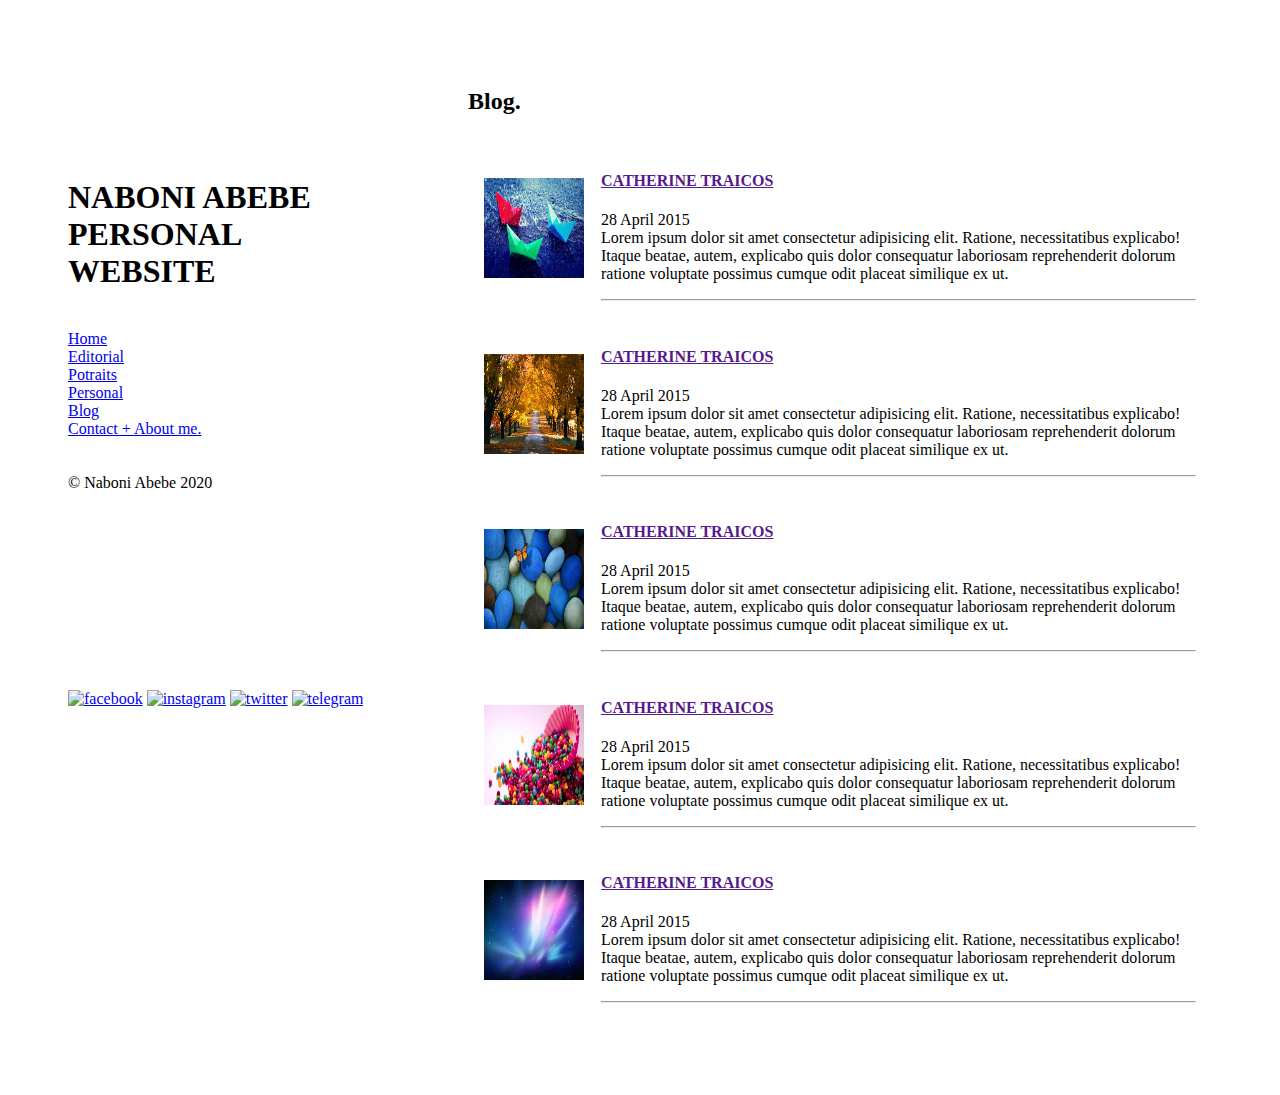
==== blog.html @ 30a9115a "Seventh Commit : The website now has a simple Home page that leads directly to editorial page" ====
<!DOCTYPE html>
<html lang="en">
<head>
    <meta charset="UTF-8">
    <meta name="viewport" content="width=device-width, initial-scale=1.0">
    <title>Blog</title>
</head>
<body>
    <table cellpadding="30px" cellspacing="30px">
        <tr>
            <td valign="top">
                <nav>
                    <br><br><br><br><br>
                    <h1><strong>NABONI ABEBE PERSONAL WEBSITE</strong></h1><br>
                    
                    <a href="index.html">Home</a>&nbsp;&nbsp;&nbsp;&nbsp;&nbsp;&nbsp;&nbsp;&nbsp;&nbsp;&nbsp;&nbsp;&nbsp;&nbsp;&nbsp;&nbsp;&nbsp;&nbsp;&nbsp;&nbsp;&nbsp;&nbsp;&nbsp;&nbsp;&nbsp;&nbsp;&nbsp;&nbsp;<br>
                    <a href="editorial.html">Editorial</a><br>
                    <a href="potraits.html">Potraits</a><br>
                    <a href="personal.html">Personal</a><br>
                    <a href="blog.html">Blog</a><br>
                    <a href="contact.html">Contact + About me.</a><br><br><br>
                    &copy; Naboni Abebe 2020
                </nav>
                <br><br><br><br><br><br><br><br><br><br><br>
                <div>
                    <a href="https://www.facebook.com/bonny.abebe.12"><img src="https://image.flaticon.com/icons/svg/733/733605.svg" alt="facebook" width="25px"></a>
                    <a href="https://www.instagram.com/naboni_abebe/"><img src="https://image.flaticon.com/icons/svg/2111/2111491.svg" alt="instagram" width="25px"></a>
                    <a href="https://twitter.com/Naboni6"><img src="https://cdn4.iconfinder.com/data/icons/ionicons/512/icon-social-twitter-128.png" alt="twitter" width="25px"></a>
                    <a href="https://t.me/Bonny24"><img src="https://image.flaticon.com/icons/svg/2111/2111708.svg" alt="telegram" width="25px"></a>
                </div>
            </td>
            <td>
                <h2>Blog.</h2>
                <table cellspacing="15">
                    <tr>
                        <td>
                            <a href=""><img src="/assets/images/2.jpg" alt="" width="100px" height="100px"></a>
                        </td>
                        <td>
                            <a href=""><h4>CATHERINE TRAICOS</h4></a>
                            <p>28 April 2015 <br>
                            Lorem ipsum dolor sit amet consectetur adipisicing elit. Ratione, necessitatibus explicabo! Itaque beatae, autem, explicabo quis dolor consequatur laboriosam reprehenderit dolorum ratione voluptate possimus cumque odit placeat similique ex ut.
                            </p>
                            <hr>
                        </td>     
                    </tr>
                    <tr>
                        <td>
                            <a href=""><img src="/assets/images/8.jpg" alt="" width="100px" height="100px"></a>
                        </td>
                        <td>
                            <a href=""><h4>CATHERINE TRAICOS</h4></a>
                            <p>28 April 2015 <br>
                            Lorem ipsum dolor sit amet consectetur adipisicing elit. Ratione, necessitatibus explicabo! Itaque beatae, autem, explicabo quis dolor consequatur laboriosam reprehenderit dolorum ratione voluptate possimus cumque odit placeat similique ex ut.
                            </p>
                            <hr>
                        </td>
                    </tr>
                    <tr>
                        <td>
                            <a href=""><img src="/assets/images/7.jpg" alt="" width="100px" height="100px"></a>
                        </td>
                        <td>
                            <a href=""><h4>CATHERINE TRAICOS</h4></a>
                            <p>28 April 2015 <br>
                            Lorem ipsum dolor sit amet consectetur adipisicing elit. Ratione, necessitatibus explicabo! Itaque beatae, autem, explicabo quis dolor consequatur laboriosam reprehenderit dolorum ratione voluptate possimus cumque odit placeat similique ex ut.
                            </p>
                            <hr>
                        </td>
                    </tr>
                    <tr>
                        <td>
                            <a href=""><img src="/assets/images/6.jpg" alt="" width="100px" height="100px"></a>
                        </td>
                        <td>
                            <a href=""><h4>CATHERINE TRAICOS</h4></a>
                            <p>28 April 2015 <br>
                            Lorem ipsum dolor sit amet consectetur adipisicing elit. Ratione, necessitatibus explicabo! Itaque beatae, autem, explicabo quis dolor consequatur laboriosam reprehenderit dolorum ratione voluptate possimus cumque odit placeat similique ex ut.
                            </p>
                            <hr>
                        </td>
                    </tr>
                    <tr>
                        <td>
                            <a href=""><img src="/assets/images/5.jpg" alt="" width="100px" height="100px"></a>
                        </td>
                        <td>
                            <a href=""><h4>CATHERINE TRAICOS</h4></a>
                            <p>28 April 2015 <br>
                            Lorem ipsum dolor sit amet consectetur adipisicing elit. Ratione, necessitatibus explicabo! Itaque beatae, autem, explicabo quis dolor consequatur laboriosam reprehenderit dolorum ratione voluptate possimus cumque odit placeat similique ex ut.
                            </p>
                            <hr>
                        </td>
                    </tr>
                </table>
            </td>
        </tr>
</body>
</html>
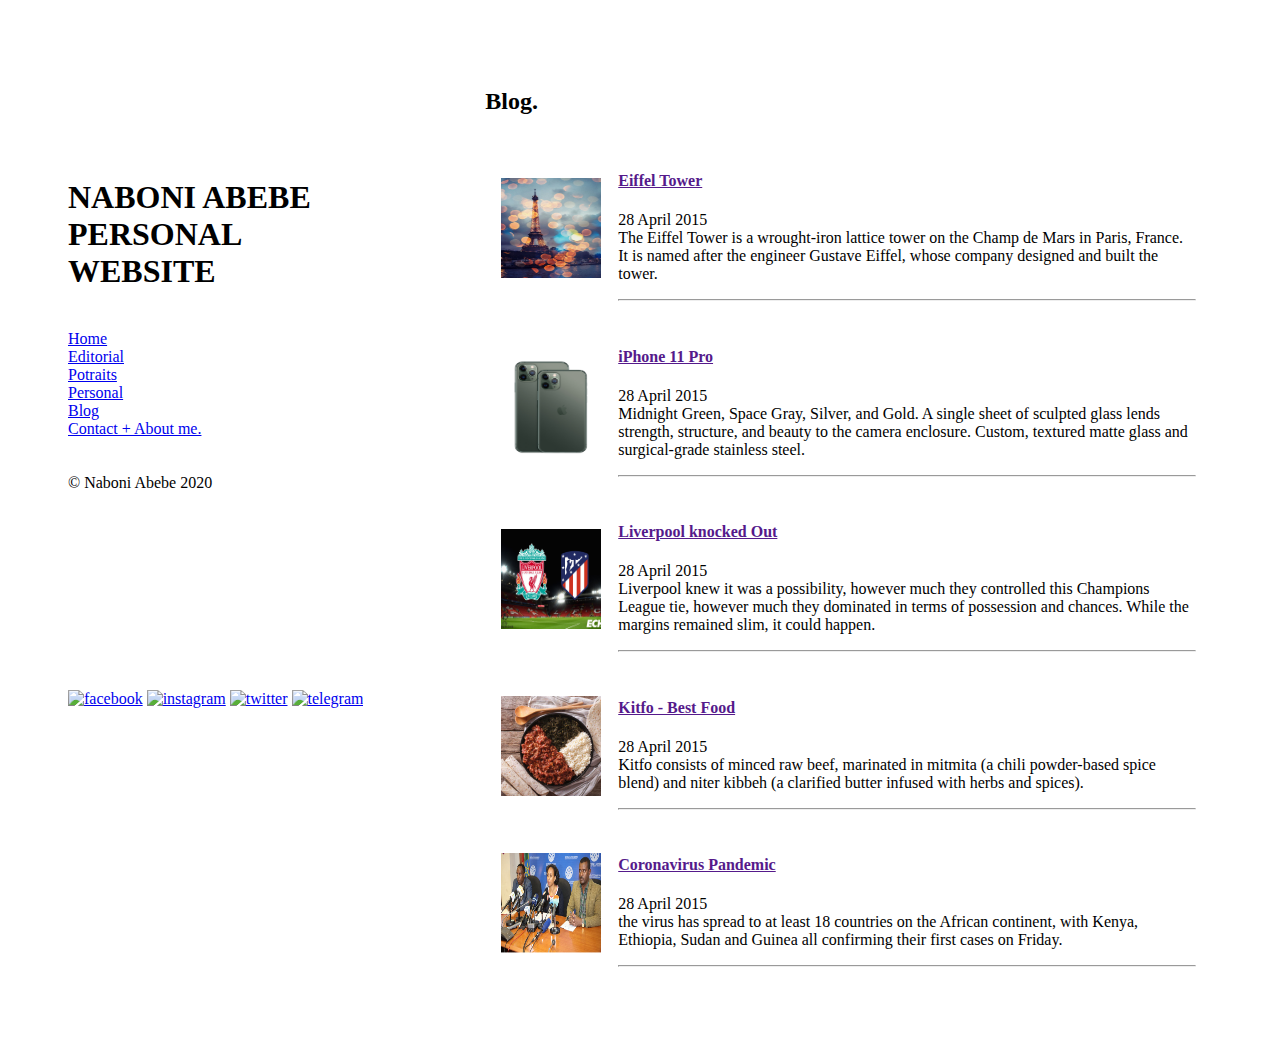
==== commit 49e65e64: "Eighth Commit : I have changed the pictures in editorial, portraits and personal pages. I have also " ====
--- a/blog.html
+++ b/blog.html
@@ -34,60 +34,60 @@
                 <table cellspacing="15">
                     <tr>
                         <td>
-                            <a href=""><img src="/assets/images/2.jpg" alt="" width="100px" height="100px"></a>
+                            <a href=""><img src="/assets/images/eiffel.jpeg" alt="" width="100px" height="100px"></a>
                         </td>
                         <td>
-                            <a href=""><h4>CATHERINE TRAICOS</h4></a>
+                            <a href=""><h4>Eiffel Tower</h4></a>
                             <p>28 April 2015 <br>
-                            Lorem ipsum dolor sit amet consectetur adipisicing elit. Ratione, necessitatibus explicabo! Itaque beatae, autem, explicabo quis dolor consequatur laboriosam reprehenderit dolorum ratione voluptate possimus cumque odit placeat similique ex ut.
+                                The Eiffel Tower is a wrought-iron lattice tower on the Champ de Mars in Paris, France. It is named after the engineer Gustave Eiffel, whose company designed and built the tower.
                             </p>
                             <hr>
                         </td>     
                     </tr>
                     <tr>
                         <td>
-                            <a href=""><img src="/assets/images/8.jpg" alt="" width="100px" height="100px"></a>
+                            <a href=""><img src="/assets/images/iphone.jpg" alt="" width="100px" height="100px"></a>
                         </td>
                         <td>
-                            <a href=""><h4>CATHERINE TRAICOS</h4></a>
+                            <a href=""><h4>iPhone 11 Pro</h4></a>
                             <p>28 April 2015 <br>
-                            Lorem ipsum dolor sit amet consectetur adipisicing elit. Ratione, necessitatibus explicabo! Itaque beatae, autem, explicabo quis dolor consequatur laboriosam reprehenderit dolorum ratione voluptate possimus cumque odit placeat similique ex ut.
+                                Midnight Green, Space Gray, Silver, and Gold. A single sheet of sculpted glass lends strength, structure, and beauty to the camera enclosure. Custom, textured matte glass and surgical‑grade stainless steel.
                             </p>
                             <hr>
                         </td>
                     </tr>
                     <tr>
                         <td>
-                            <a href=""><img src="/assets/images/7.jpg" alt="" width="100px" height="100px"></a>
+                            <a href=""><img src="/assets/images/live.jpg" alt="" width="100px" height="100px"></a>
                         </td>
                         <td>
-                            <a href=""><h4>CATHERINE TRAICOS</h4></a>
+                            <a href=""><h4>Liverpool knocked Out</h4></a>
                             <p>28 April 2015 <br>
-                            Lorem ipsum dolor sit amet consectetur adipisicing elit. Ratione, necessitatibus explicabo! Itaque beatae, autem, explicabo quis dolor consequatur laboriosam reprehenderit dolorum ratione voluptate possimus cumque odit placeat similique ex ut.
+                                Liverpool knew it was a possibility, however much they controlled this Champions League tie, however much they dominated in terms of possession and chances. While the margins remained slim, it could happen.
                             </p>
                             <hr>
                         </td>
                     </tr>
                     <tr>
                         <td>
-                            <a href=""><img src="/assets/images/6.jpg" alt="" width="100px" height="100px"></a>
+                            <a href=""><img src="/assets/images/kitfo.jpg" alt="" width="100px" height="100px"></a>
                         </td>
                         <td>
-                            <a href=""><h4>CATHERINE TRAICOS</h4></a>
+                            <a href=""><h4>Kitfo - Best Food</h4></a>
                             <p>28 April 2015 <br>
-                            Lorem ipsum dolor sit amet consectetur adipisicing elit. Ratione, necessitatibus explicabo! Itaque beatae, autem, explicabo quis dolor consequatur laboriosam reprehenderit dolorum ratione voluptate possimus cumque odit placeat similique ex ut.
+                                Kitfo consists of minced raw beef, marinated in mitmita (a chili powder-based spice blend) and niter kibbeh (a clarified butter infused with herbs and spices).
                             </p>
                             <hr>
                         </td>
                     </tr>
                     <tr>
                         <td>
-                            <a href=""><img src="/assets/images/5.jpg" alt="" width="100px" height="100px"></a>
+                            <a href=""><img src="/assets/images/corona.png" alt="" width="100px" height="100px"></a>
                         </td>
                         <td>
-                            <a href=""><h4>CATHERINE TRAICOS</h4></a>
+                            <a href=""><h4>Coronavirus Pandemic</h4></a>
                             <p>28 April 2015 <br>
-                            Lorem ipsum dolor sit amet consectetur adipisicing elit. Ratione, necessitatibus explicabo! Itaque beatae, autem, explicabo quis dolor consequatur laboriosam reprehenderit dolorum ratione voluptate possimus cumque odit placeat similique ex ut.
+                                the virus has spread to at least 18 countries on the African continent, with Kenya, Ethiopia, Sudan and Guinea all confirming their first cases on Friday.
                             </p>
                             <hr>
                         </td>
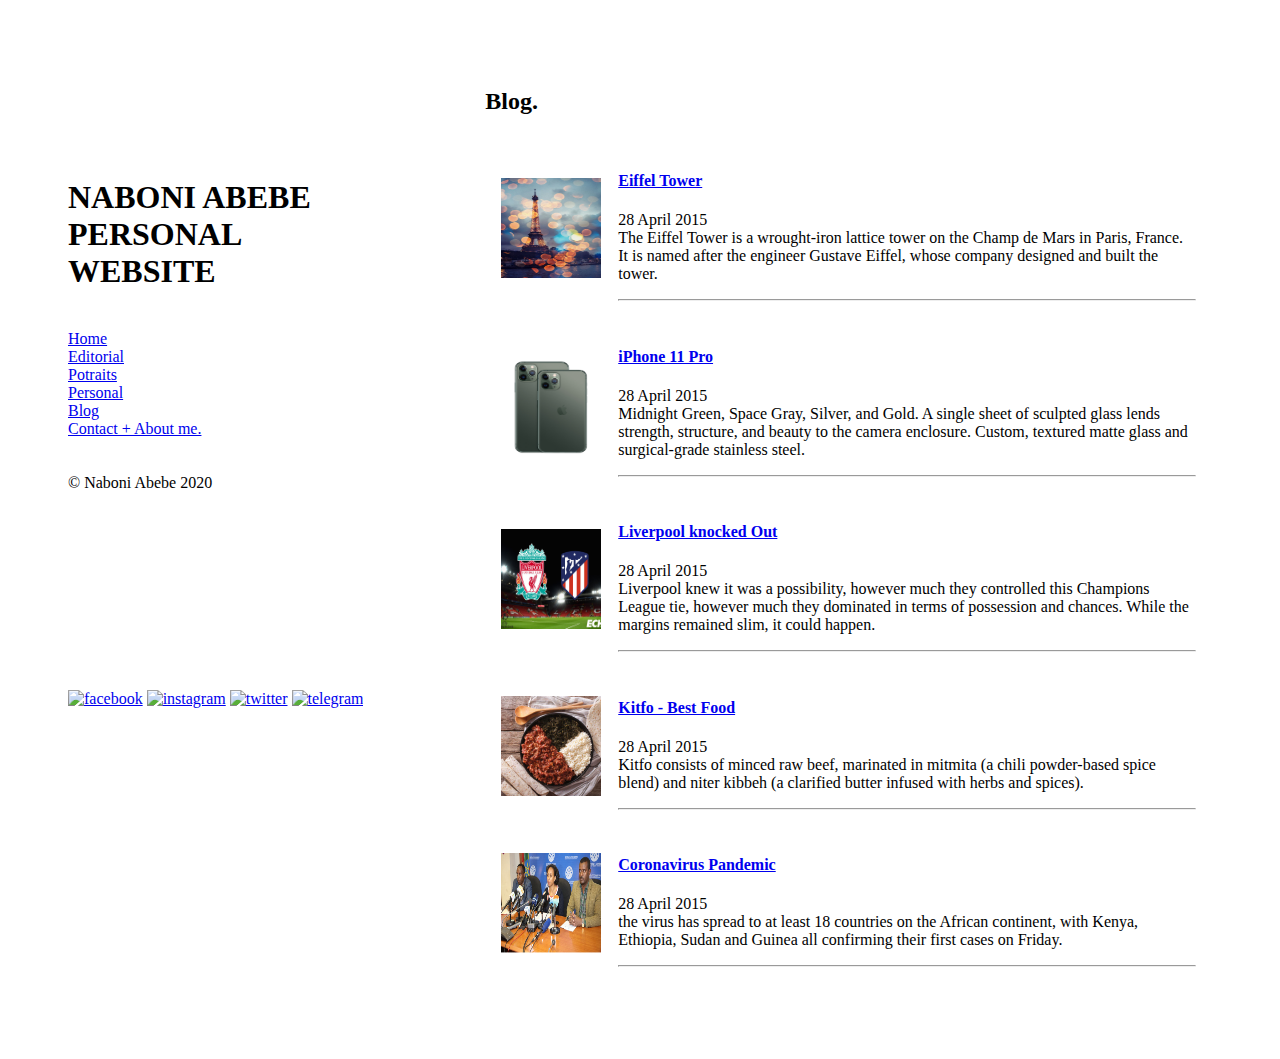
==== commit 46050be6: "Ninth Commit : In this commit I added blog posts in the blog page. With its appropriate content of s" ====
--- a/blog.html
+++ b/blog.html
@@ -34,10 +34,10 @@
                 <table cellspacing="15">
                     <tr>
                         <td>
-                            <a href=""><img src="/assets/images/eiffel.jpeg" alt="" width="100px" height="100px"></a>
+                            <a href="eiffel.html"><img src="/assets/images/eiffel.jpeg" alt="" width="100px" height="100px"></a>
                         </td>
                         <td>
-                            <a href=""><h4>Eiffel Tower</h4></a>
+                            <a href="eiffel.html"><h4>Eiffel Tower</h4></a>
                             <p>28 April 2015 <br>
                                 The Eiffel Tower is a wrought-iron lattice tower on the Champ de Mars in Paris, France. It is named after the engineer Gustave Eiffel, whose company designed and built the tower.
                             </p>
@@ -46,10 +46,10 @@
                     </tr>
                     <tr>
                         <td>
-                            <a href=""><img src="/assets/images/iphone.jpg" alt="" width="100px" height="100px"></a>
+                            <a href="iphone.html"><img src="/assets/images/iphone.jpg" alt="" width="100px" height="100px"></a>
                         </td>
                         <td>
-                            <a href=""><h4>iPhone 11 Pro</h4></a>
+                            <a href="iphone.html"><h4>iPhone 11 Pro</h4></a>
                             <p>28 April 2015 <br>
                                 Midnight Green, Space Gray, Silver, and Gold. A single sheet of sculpted glass lends strength, structure, and beauty to the camera enclosure. Custom, textured matte glass and surgical‑grade stainless steel.
                             </p>
@@ -58,10 +58,10 @@
                     </tr>
                     <tr>
                         <td>
-                            <a href=""><img src="/assets/images/live.jpg" alt="" width="100px" height="100px"></a>
+                            <a href="liverpool.html"><img src="/assets/images/live.jpg" alt="" width="100px" height="100px"></a>
                         </td>
                         <td>
-                            <a href=""><h4>Liverpool knocked Out</h4></a>
+                            <a href="liverpool.html"><h4>Liverpool knocked Out</h4></a>
                             <p>28 April 2015 <br>
                                 Liverpool knew it was a possibility, however much they controlled this Champions League tie, however much they dominated in terms of possession and chances. While the margins remained slim, it could happen.
                             </p>
@@ -70,10 +70,10 @@
                     </tr>
                     <tr>
                         <td>
-                            <a href=""><img src="/assets/images/kitfo.jpg" alt="" width="100px" height="100px"></a>
+                            <a href="kitfo.html"><img src="/assets/images/kitfo.jpg" alt="" width="100px" height="100px"></a>
                         </td>
                         <td>
-                            <a href=""><h4>Kitfo - Best Food</h4></a>
+                            <a href="kitfo.html"><h4>Kitfo - Best Food</h4></a>
                             <p>28 April 2015 <br>
                                 Kitfo consists of minced raw beef, marinated in mitmita (a chili powder-based spice blend) and niter kibbeh (a clarified butter infused with herbs and spices).
                             </p>
@@ -82,10 +82,10 @@
                     </tr>
                     <tr>
                         <td>
-                            <a href=""><img src="/assets/images/corona.png" alt="" width="100px" height="100px"></a>
+                            <a href="corona.html"><img src="/assets/images/corona.png" alt="" width="100px" height="100px"></a>
                         </td>
                         <td>
-                            <a href=""><h4>Coronavirus Pandemic</h4></a>
+                            <a href="corona.html"><h4>Coronavirus Pandemic</h4></a>
                             <p>28 April 2015 <br>
                                 the virus has spread to at least 18 countries on the African continent, with Kenya, Ethiopia, Sudan and Guinea all confirming their first cases on Friday.
                             </p>
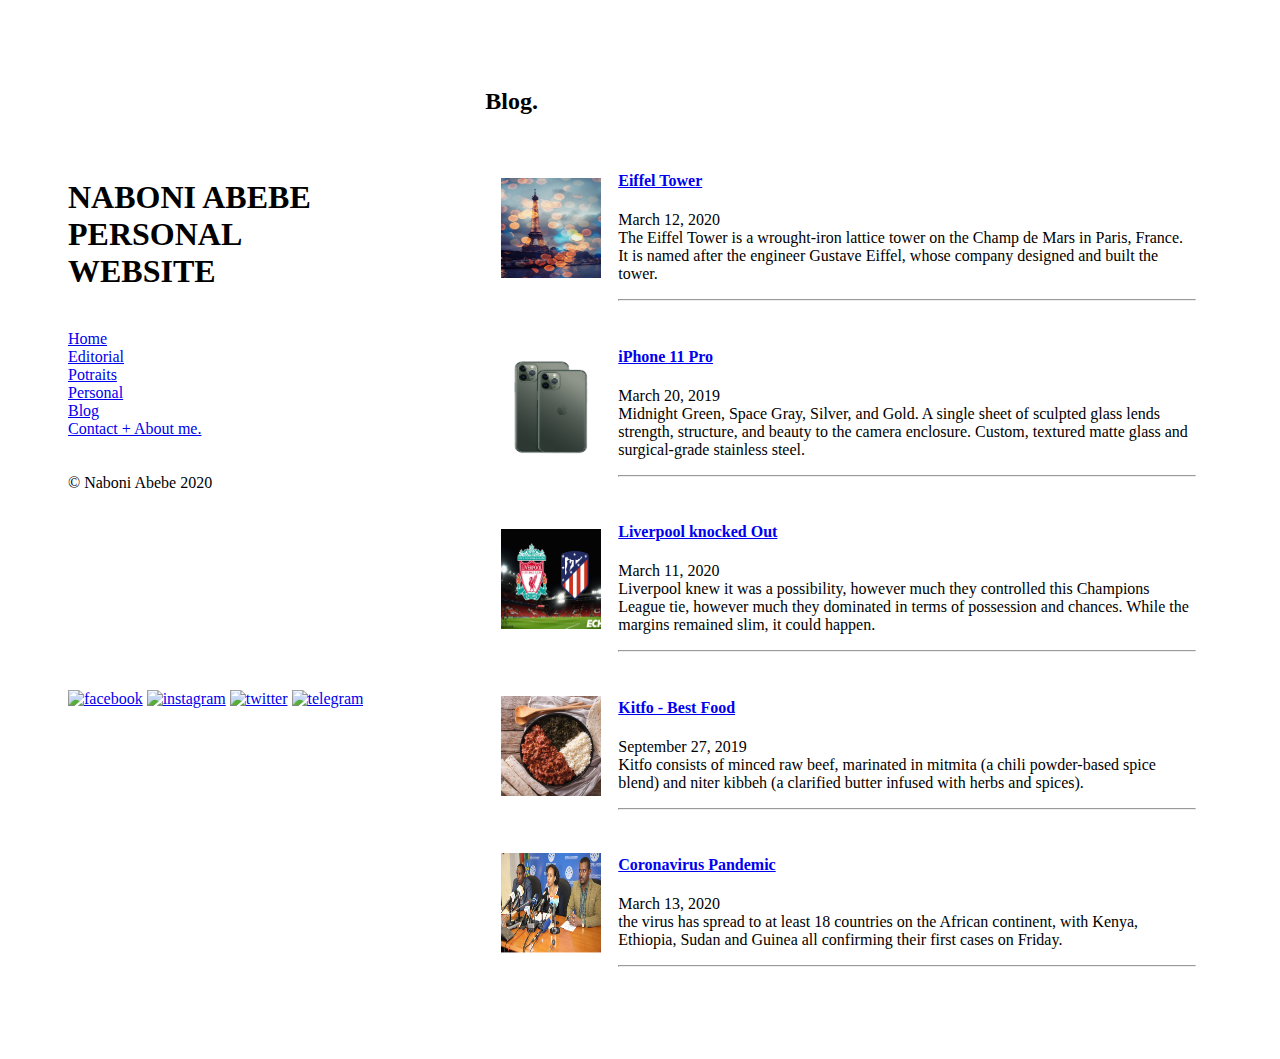
==== commit a37e9d48: "Tenth Commit : The website is now concluded with images and contents. All links are now working" ====
--- a/blog.html
+++ b/blog.html
@@ -38,7 +38,7 @@
                         </td>
                         <td>
                             <a href="eiffel.html"><h4>Eiffel Tower</h4></a>
-                            <p>28 April 2015 <br>
+                            <p>March 12, 2020<br>
                                 The Eiffel Tower is a wrought-iron lattice tower on the Champ de Mars in Paris, France. It is named after the engineer Gustave Eiffel, whose company designed and built the tower.
                             </p>
                             <hr>
@@ -50,7 +50,7 @@
                         </td>
                         <td>
                             <a href="iphone.html"><h4>iPhone 11 Pro</h4></a>
-                            <p>28 April 2015 <br>
+                            <p>March 20, 2019<br>
                                 Midnight Green, Space Gray, Silver, and Gold. A single sheet of sculpted glass lends strength, structure, and beauty to the camera enclosure. Custom, textured matte glass and surgical‑grade stainless steel.
                             </p>
                             <hr>
@@ -62,7 +62,7 @@
                         </td>
                         <td>
                             <a href="liverpool.html"><h4>Liverpool knocked Out</h4></a>
-                            <p>28 April 2015 <br>
+                            <p>March 11, 2020<br>
                                 Liverpool knew it was a possibility, however much they controlled this Champions League tie, however much they dominated in terms of possession and chances. While the margins remained slim, it could happen.
                             </p>
                             <hr>
@@ -74,7 +74,7 @@
                         </td>
                         <td>
                             <a href="kitfo.html"><h4>Kitfo - Best Food</h4></a>
-                            <p>28 April 2015 <br>
+                            <p>September 27, 2019<br>
                                 Kitfo consists of minced raw beef, marinated in mitmita (a chili powder-based spice blend) and niter kibbeh (a clarified butter infused with herbs and spices).
                             </p>
                             <hr>
@@ -86,7 +86,7 @@
                         </td>
                         <td>
                             <a href="corona.html"><h4>Coronavirus Pandemic</h4></a>
-                            <p>28 April 2015 <br>
+                            <p>March 13, 2020<br>
                                 the virus has spread to at least 18 countries on the African continent, with Kenya, Ethiopia, Sudan and Guinea all confirming their first cases on Friday.
                             </p>
                             <hr>
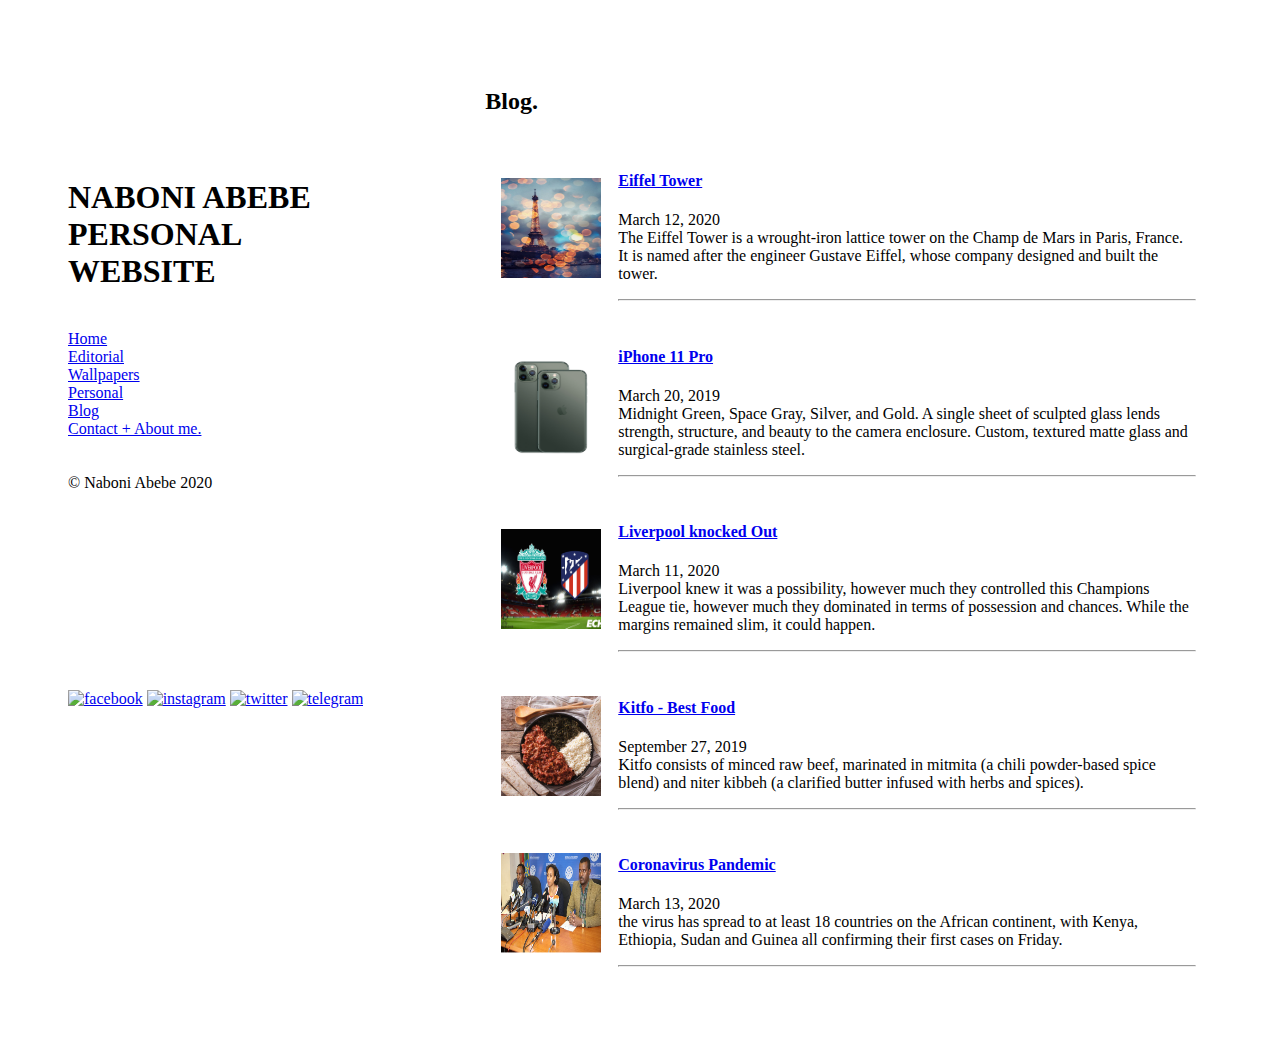
==== commit e782ac36: "Eleveth commit : this commit is focused to make the website more about me, like changing the about m" ====
--- a/blog.html
+++ b/blog.html
@@ -15,7 +15,7 @@
                     
                     <a href="index.html">Home</a>&nbsp;&nbsp;&nbsp;&nbsp;&nbsp;&nbsp;&nbsp;&nbsp;&nbsp;&nbsp;&nbsp;&nbsp;&nbsp;&nbsp;&nbsp;&nbsp;&nbsp;&nbsp;&nbsp;&nbsp;&nbsp;&nbsp;&nbsp;&nbsp;&nbsp;&nbsp;&nbsp;<br>
                     <a href="editorial.html">Editorial</a><br>
-                    <a href="potraits.html">Potraits</a><br>
+                    <a href="potraits.html">Wallpapers</a><br>
                     <a href="personal.html">Personal</a><br>
                     <a href="blog.html">Blog</a><br>
                     <a href="contact.html">Contact + About me.</a><br><br><br>
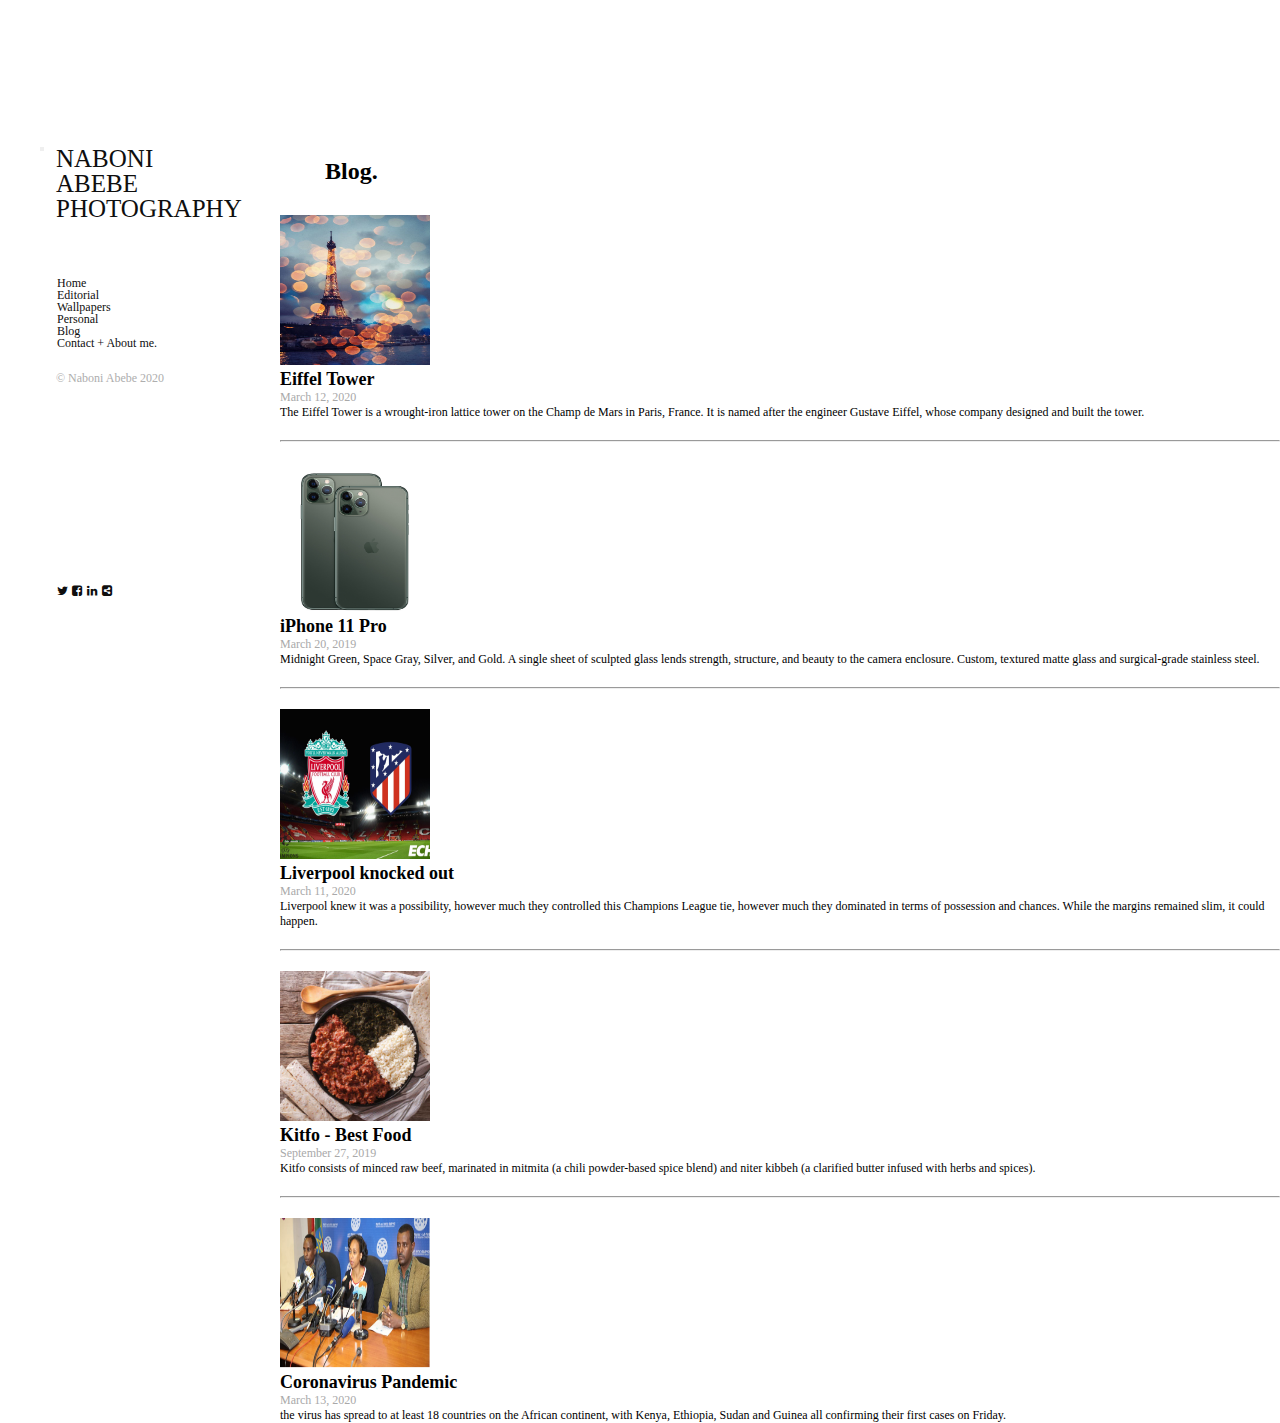
==== commit 8e679598: "I have updated the blog page" ====
--- a/blog.html
+++ b/blog.html
@@ -1,99 +1,167 @@
 <!DOCTYPE html>
 <html lang="en">
+
 <head>
     <meta charset="UTF-8">
     <meta name="viewport" content="width=device-width, initial-scale=1.0">
     <title>Blog</title>
+
+    <link rel="stylesheet" href="https://cdn.jsdelivr.net/npm/bootstrap@4.5.3/dist/css/bootstrap.min.css"
+        integrity="sha384-TX8t27EcRE3e/ihU7zmQxVncDAy5uIKz4rEkgIXeMed4M0jlfIDPvg6uqKI2xXr2" crossorigin="anonymous">
+    <link rel="stylesheet" href="assets/css/style.css">
+    <link rel="stylesheet" href="https://stackpath.bootstrapcdn.com/font-awesome/4.7.0/css/font-awesome.min.css">
 </head>
+
 <body>
-    <table cellpadding="30px" cellspacing="30px">
-        <tr>
-            <td valign="top">
-                <nav>
-                    <br><br><br><br><br>
-                    <h1><strong>NABONI ABEBE PERSONAL WEBSITE</strong></h1><br>
-                    
-                    <a href="index.html">Home</a>&nbsp;&nbsp;&nbsp;&nbsp;&nbsp;&nbsp;&nbsp;&nbsp;&nbsp;&nbsp;&nbsp;&nbsp;&nbsp;&nbsp;&nbsp;&nbsp;&nbsp;&nbsp;&nbsp;&nbsp;&nbsp;&nbsp;&nbsp;&nbsp;&nbsp;&nbsp;&nbsp;<br>
-                    <a href="editorial.html">Editorial</a><br>
-                    <a href="potraits.html">Wallpapers</a><br>
-                    <a href="personal.html">Personal</a><br>
-                    <a href="blog.html">Blog</a><br>
-                    <a href="contact.html">Contact + About me.</a><br><br><br>
-                    &copy; Naboni Abebe 2020
-                </nav>
-                <br><br><br><br><br><br><br><br><br><br><br>
-                <div>
-                    <a href="https://www.facebook.com/bonny.abebe.12"><img src="https://image.flaticon.com/icons/svg/733/733605.svg" alt="facebook" width="25px"></a>
-                    <a href="https://www.instagram.com/naboni_abebe/"><img src="https://image.flaticon.com/icons/svg/2111/2111491.svg" alt="instagram" width="25px"></a>
-                    <a href="https://twitter.com/Naboni6"><img src="https://cdn4.iconfinder.com/data/icons/ionicons/512/icon-social-twitter-128.png" alt="twitter" width="25px"></a>
-                    <a href="https://t.me/Bonny24"><img src="https://image.flaticon.com/icons/svg/2111/2111708.svg" alt="telegram" width="25px"></a>
+    <div class="sidenav leftnav-sidebar">
+
+        <nav class="navbar navbar-expand-lg navbar-light" id="left-navigation">
+            <div class="brand">
+                <a class="navbar-brand" href="index.html">
+                    NABONI ABEBE PHOTOGRAPHY
+                </a>
+            </div>
+            <button class="navbar-toggler tab-toggler left-toggler collapsed ml-auto" type="button"
+                data-toggle="collapse" data-target="#leftMenu" aria-controls="navbarSupportedContent"
+                aria-expanded="false" aria-label="Toggle navigation">
+                <span class="navbar-toggler-icon"></span>
+            </button>
+
+            <div class="collapse navbar-collapse" id="leftMenu">
+                <ul class="nav flex-column">
+                    <li class="nav-item">
+                        <a class="nav-link" href="index.html">Home</a>
+                    </li>
+                    <li class="nav-item">
+                        <a class="nav-link" href="editorial.html">Editorial</a>
+                    </li>
+                    <li class="nav-item">
+                        <a class="nav-link" href="potraits.html">Wallpapers</a>
+                    </li>
+                    <li class="nav-item">
+                        <a class="nav-link" href="personal.html">Personal</a>
+                    </li>
+                    <li class="nav-item">
+                        <a class="nav-link" href="blog.html">Blog</a>
+                    </li>
+                    <li class="nav-item">
+                        <a class="nav-link" href="contact.html">Contact + About me.</a>
+                    </li>
+                    <li class="nav-item">
+                        <p>&copy; Naboni Abebe 2020</p>
+                    </li>
+                    <li class="nav-item">
+                        <div class="spacebtwn"></div>
+                    </li>
+                    <li class="nav-item">
+                        <div class="sidesocial">
+                            <div><a href=""><i class="fa fa-twitter"></i></a></div>
+                            <div><a href=""><i class="fa fa-facebook-square"></i></a></div>
+                            <div><a href=""><i class="fa fa-linkedin"></i></a></div>
+                            <div><a href=""><i class="fa fa-share-alt-square"></i></a></div>
+                        </div>
+                    </li>
+
+                </ul>
+
+        </nav>
+
+
+
+    </div>
+    <div class="blogcont">
+        <h3 id="nameBlog">Blog.</h3>
+
+        <div class="container">
+            <a id="theblogs" href="eiffel.html">
+                <div class="row bc">
+                    <div class="col-2 miniphoto" id="theblogs">
+                        <img src="assets/images/eiffel.jpeg" alt="">
+                    </div>
+                    <div class="col-10 secgrid">
+                        <h4>Eiffel Tower</h4>
+                        <p id="blogdate">March 12, 2020</p>
+                        <p id="blogpara">The Eiffel Tower is a wrought-iron lattice tower on the Champ de
+                            Mars in Paris, France. It is named after the engineer Gustave Eiffel, whose
+                            company designed and built the tower.</p>
+                    </div>
                 </div>
-            </td>
-            <td>
-                <h2>Blog.</h2>
-                <table cellspacing="15">
-                    <tr>
-                        <td>
-                            <a href="eiffel.html"><img src="/assets/images/eiffel.jpeg" alt="" width="100px" height="100px"></a>
-                        </td>
-                        <td>
-                            <a href="eiffel.html"><h4>Eiffel Tower</h4></a>
-                            <p>March 12, 2020<br>
-                                The Eiffel Tower is a wrought-iron lattice tower on the Champ de Mars in Paris, France. It is named after the engineer Gustave Eiffel, whose company designed and built the tower.
-                            </p>
-                            <hr>
-                        </td>     
-                    </tr>
-                    <tr>
-                        <td>
-                            <a href="iphone.html"><img src="/assets/images/iphone.jpg" alt="" width="100px" height="100px"></a>
-                        </td>
-                        <td>
-                            <a href="iphone.html"><h4>iPhone 11 Pro</h4></a>
-                            <p>March 20, 2019<br>
-                                Midnight Green, Space Gray, Silver, and Gold. A single sheet of sculpted glass lends strength, structure, and beauty to the camera enclosure. Custom, textured matte glass and surgical‑grade stainless steel.
-                            </p>
-                            <hr>
-                        </td>
-                    </tr>
-                    <tr>
-                        <td>
-                            <a href="liverpool.html"><img src="/assets/images/live.jpg" alt="" width="100px" height="100px"></a>
-                        </td>
-                        <td>
-                            <a href="liverpool.html"><h4>Liverpool knocked Out</h4></a>
-                            <p>March 11, 2020<br>
-                                Liverpool knew it was a possibility, however much they controlled this Champions League tie, however much they dominated in terms of possession and chances. While the margins remained slim, it could happen.
-                            </p>
-                            <hr>
-                        </td>
-                    </tr>
-                    <tr>
-                        <td>
-                            <a href="kitfo.html"><img src="/assets/images/kitfo.jpg" alt="" width="100px" height="100px"></a>
-                        </td>
-                        <td>
-                            <a href="kitfo.html"><h4>Kitfo - Best Food</h4></a>
-                            <p>September 27, 2019<br>
-                                Kitfo consists of minced raw beef, marinated in mitmita (a chili powder-based spice blend) and niter kibbeh (a clarified butter infused with herbs and spices).
-                            </p>
-                            <hr>
-                        </td>
-                    </tr>
-                    <tr>
-                        <td>
-                            <a href="corona.html"><img src="/assets/images/corona.png" alt="" width="100px" height="100px"></a>
-                        </td>
-                        <td>
-                            <a href="corona.html"><h4>Coronavirus Pandemic</h4></a>
-                            <p>March 13, 2020<br>
-                                the virus has spread to at least 18 countries on the African continent, with Kenya, Ethiopia, Sudan and Guinea all confirming their first cases on Friday.
-                            </p>
-                            <hr>
-                        </td>
-                    </tr>
-                </table>
-            </td>
-        </tr>
+            </a>
+            <hr>
+            <a id="theblogs" href="iphone.html">
+                <div class="row bc">
+                    <div class="col-2 miniphoto" id="theblogs">
+                        <img src="assets/images/iphone.jpg" alt="">
+                    </div>
+                    <div class="col-10 secgrid">
+                        <h4>iPhone 11 Pro</h4>
+                        <p id="blogdate">March 20, 2019</p>
+                        <p id="blogpara">Midnight Green, Space Gray, Silver, and Gold. A single sheet of
+                            sculpted glass lends strength, structure, and beauty to the camera enclosure.
+                            Custom, textured matte glass and surgical‑grade stainless steel.</p>
+                    </div>
+                </div>
+            </a>
+
+            <hr>
+            <a id="theblogs" href="liverpool.html">
+                <div class="row bc">
+                    <div class="col-2 miniphoto" id="theblogs">
+                        <img src="assets/images/live.jpg" alt="">
+                    </div>
+                    <div class="col-10 secgrid">
+                        <h4>Liverpool knocked out</h4>
+                        <p id="blogdate">March 11, 2020</p>
+                        <p id="blogpara">Liverpool knew it was a possibility, however much they controlled
+                            this Champions League tie, however much they dominated in terms of possession
+                            and chances. While the margins remained slim, it could happen.</p>
+                    </div>
+                </div>
+            </a>
+            <hr>
+            <a id="theblogs" href="kitfo.html">
+                <div class="row bc">
+                    <div class="col-2 miniphoto" id="theblogs">
+                        <img src="assets/images/kitfo.jpg" alt="">
+                    </div>
+                    <div class="col-10 secgrid">
+                        <h4>Kitfo - Best Food</h4>
+                        <p id="blogdate">September 27, 2019</p>
+                        <p id="blogpara">Kitfo consists of minced raw beef, marinated in mitmita (a chili
+                            powder-based spice blend) and niter kibbeh (a clarified butter infused with
+                            herbs and spices).</p>
+                    </div>
+                </div>
+            </a>
+            <hr>
+            <a id="theblogs" href="corona.html">
+                <div class="row bc">
+                    <div class="col-2 miniphoto" id="theblogs">
+                        <img src="assets/images/corona.png" alt="">
+                    </div>
+                    <div class="col-10 secgrid">
+                        <h4>Coronavirus Pandemic</h4>
+                        <p id="blogdate">March 13, 2020</p>
+                        <p id="blogpara">the virus has spread to at least 18 countries on the African
+                            continent, with Kenya, Ethiopia, Sudan and Guinea all confirming their first
+                            cases on Friday.</p>
+                    </div>
+                </div>
+            </a>
+
+
+        </div>
+
+    </div>
+
+    <script src="https://code.jquery.com/jquery-3.5.1.slim.min.js"
+        integrity="sha384-DfXdz2htPH0lsSSs5nCTpuj/zy4C+OGpamoFVy38MVBnE+IbbVYUew+OrCXaRkfj" crossorigin="anonymous">
+    </script>
+    <script src="https://cdn.jsdelivr.net/npm/bootstrap@4.5.3/dist/js/bootstrap.bundle.min.js"
+        integrity="sha384-ho+j7jyWK8fNQe+A12Hb8AhRq26LrZ/JpcUGGOn+Y7RsweNrtN/tE3MoK7ZeZDyx" crossorigin="anonymous">
+    </script>
+
+
 </body>
+
 </html>--- a/assets/css/style.css
+++ b/assets/css/style.css
@@ -0,0 +1,334 @@
+* {
+  margin: 0%;
+  padding: 0%;
+  box-sizing: border-box;
+  /* border: #06805e solid 1px; */
+}
+
+body,
+html {
+  margin: 0;
+  /* height: 100%; */
+  background: #fff;
+
+}
+
+.home {
+  margin: auto;
+  padding: 50px 0 0 0;
+  width: 90%;
+  background: #fff;
+}
+
+.home img{
+  width: 100%;
+  height: auto;
+}
+
+.sidenav {
+  width: 230px;
+  height: 570px;
+  position: fixed;
+  z-index: 1;
+  top: 130px;
+  left: 40px;
+  bottom: 50px;
+  background: #fff;
+  overflow-x: hidden;
+  overflow-y: hidden;
+  padding: 8px 0;
+  opacity: 0.94;
+  line-height: 0.75;
+  flex-direction: column;
+}
+
+.sidenav a {
+  padding: 6px 8px 6px 1px;
+  margin-left: 16px;
+  text-decoration: none;
+  font-size: 12px;
+  color: #000000;
+  
+}
+
+
+.sidenav a:hover {
+  color: #A9A9A9;
+}
+
+.sidenav p {
+  font-size: 12px;
+  padding: 26px 8px 6px 16px;
+  color: darkgray;
+}
+
+
+.brand{
+  position: absolute;
+  top: 10px;
+
+}
+.brand a{
+  display: block;
+  width: 100px;
+  font-size: 25px;
+  margin-left: 15px;
+  white-space:normal;
+  line-height: 1;
+  
+
+}
+.collapse{
+  margin-top: 125px;
+}
+
+.sidesocial {
+  /* color: darkgray; */
+  display: flex;
+  margin-top: 45px;
+}
+
+.sidesocial div {
+  width: 15px;
+}
+
+.spacebtwn {
+  height: 150px;
+}
+
+#scroll {
+  width: 5665px;
+  height: 513px;
+  margin: 133px 0 0 280px;
+  background: #ffffff;
+  overflow-y: hidden;
+  overflow-x: hidden;
+  background: transparent;
+}
+
+#scroll ul {
+  /* float:left; */
+  margin-right: -999em;
+  white-space: nowrap;
+  list-style: none;
+}
+
+#scroll li {
+  margin: 1px;
+  text-align: center;
+  float: left;
+  display: inline;
+}
+
+#scroll img {
+  border: 0;
+  display: block;
+  margin: 0px auto;
+  width: auto;
+  height: 513px;
+  object-fit: cover;
+}
+
+#scroll span {
+  padding: 100px 0 0;
+  display: block;
+
+}
+
+.miniphoto img {
+  width: 150px;
+  height: 150px;
+}
+
+.blogcont {
+  position: relative;
+  left: 280px;
+  top: 130px;
+  width: 1000px;
+  height: 1200px;
+}
+
+.oneline {
+  margin: 20px 30px;
+  width: 980px;
+}
+
+.blogcont h3{
+  margin: 28px 0px 30px 45px;
+  font-size: 24px;
+}
+#bloghr{
+  margin-left: 45px;
+}
+.blogimages{
+  display: block;
+  padding-bottom: 30px;
+  width: 75%;
+}
+.blogimages img{
+  margin-bottom: 20px;
+  width: 95%;
+}
+
+#blogcontin{
+  position: relative;
+  top: 123px;
+  left: 280px;
+  margin-top: 33px;
+  /* margin-left: 30px; */
+  width: 680px;
+  display: flex;
+  flex-wrap: wrap;
+}
+
+.parablog{
+  width: 100%;
+}
+#blogcontin p{
+  font-size: 12px;
+}
+
+.col-10 h4 {
+  font-size: 18px;
+}
+.col-10 p{
+  font-size: 12px;
+}
+#blogdate {
+  color: darkgray;
+  font-size: 12px;
+}
+
+.blogpara {
+  font-size: 14px;
+}
+
+
+#theblogs{
+  display: block;
+  text-decoration: none;
+  color: #000000;
+}
+
+.contpara {
+  width: 950px;
+  text-align: center;
+  margin-top: 75px;
+}
+
+
+.contactpage {
+  position: relative;
+  left: 180px;
+  top: 130px;
+  width: 950px;
+  margin: 0 140px;
+}
+
+.profile img {
+  width: 95%;
+  height: auto;
+}
+
+#beforeform {
+  margin: 70px 0 70px 0;
+}
+
+.form-class {
+  display: block;
+  margin-left: auto;
+  margin-right: auto;
+  padding-bottom: 30px;
+  width: 75%;
+}
+#submit-button{
+  margin-top: 10px;
+}
+
+.bc {
+  margin-bottom: 20px;
+  margin-top: 20px;
+}
+
+/* @media screen and (max-height: 450px) {
+  .sidenav {
+    padding-top: 150px;
+  }
+
+  .sidenav a {
+    font-size: 180px;
+  }
+} */
+
+@media screen and (max-width: 768px) {
+  .sidenav {
+    width: 100%;
+    height: fit-content;
+    position: fixed;
+    top: 10px;
+    left: 0;
+    
+  }
+  .spacebtwn{
+    height: 10px;
+  }
+  
+  /* #scroll{
+    margin: 333px 0 0 260px;
+  } */
+  .forresp{
+    margin: auto;
+    width: 80%;
+  }
+  
+  .sidenav a {
+    float: left;
+
+    /* margin-left: 10px; */
+  }
+  .sidenav h2{
+    /* text-align: center; */
+  }
+  div#scroll {
+    margin-left: 0;
+  }
+  .brand a{
+    font-size: 18px;
+    width: 400px;
+  }
+  .blogcont {
+    position: relative;
+    left: 0;
+    top: 50px;
+    width: 100%;
+    height: 1200px;
+  }
+  .miniphoto img{
+    left: 0;
+  }
+  .secgrid{
+    left: 90px;
+  }
+  #nameBlog{
+    text-align: center;
+  }
+
+  #blogcontin{
+    position: relative;
+  top: 123px;
+  left: 10px;
+  
+  }
+  .contactpage {
+    position: relative;
+    left: 0;
+    top: 80px;
+    margin: 0 40px;
+  }
+  .profile img{
+    width: 60%;
+    height: auto;
+  }
+
+}
+
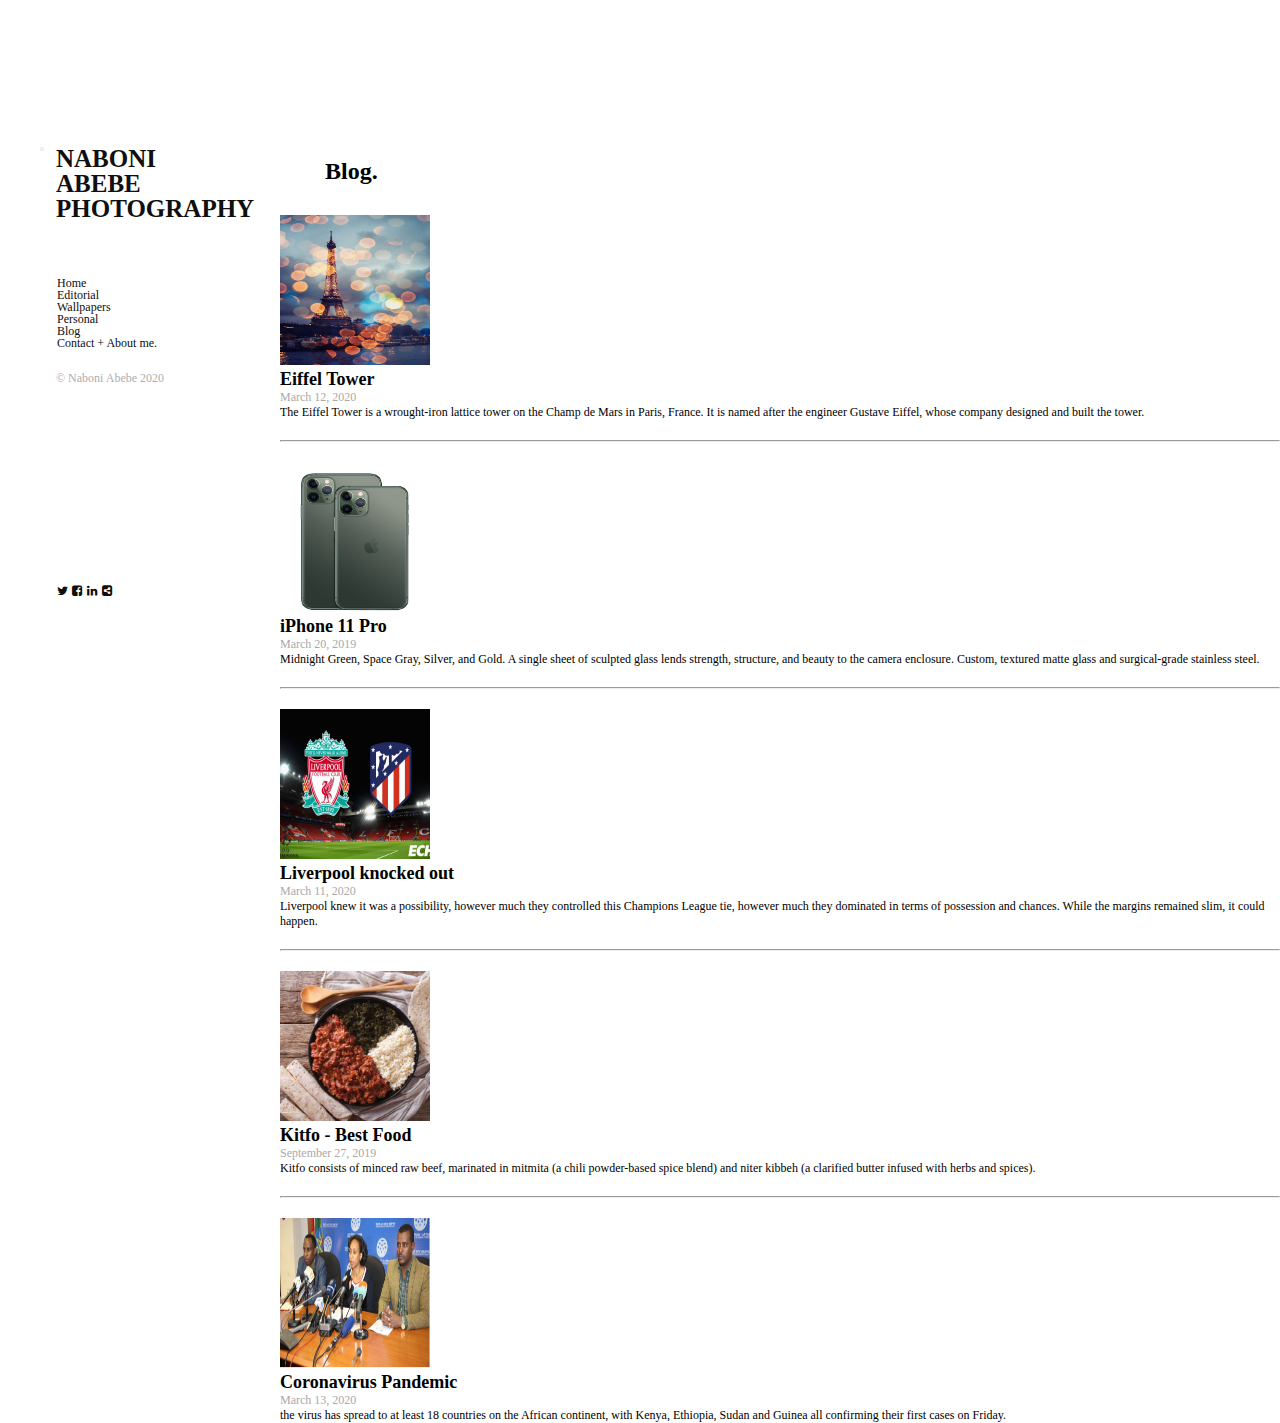
==== commit b32e80a5: "I have made tag chnges and style changes to all of the blog pages and contact page and made it a lit" ====
--- a/blog.html
+++ b/blog.html
@@ -18,7 +18,11 @@
         <nav class="navbar navbar-expand-lg navbar-light" id="left-navigation">
             <div class="brand">
                 <a class="navbar-brand" href="index.html">
-                    NABONI ABEBE PHOTOGRAPHY
+                    <h4>
+                    NABONI 
+                    ABEBE 
+                    PHOTOGRAPHY
+                    </h4>
                 </a>
             </div>
             <button class="navbar-toggler tab-toggler left-toggler collapsed ml-auto" type="button"
@@ -72,9 +76,9 @@
     <div class="blogcont">
         <h3 id="nameBlog">Blog.</h3>
 
-        <div class="container">
+        <div class="container-fluid">
             <a id="theblogs" href="eiffel.html">
-                <div class="row bc">
+                <div class="row justif-content-around bc">
                     <div class="col-2 miniphoto" id="theblogs">
                         <img src="assets/images/eiffel.jpeg" alt="">
                     </div>
--- a/assets/css/style.css
+++ b/assets/css/style.css
@@ -161,13 +161,16 @@
   margin-left: 45px;
 }
 .blogimages{
-  display: block;
+  display: flex;
+  flex-direction: column;
   padding-bottom: 30px;
-  width: 75%;
+  width: 85%;
+  margin: 0 15x;
 }
 .blogimages img{
   margin-bottom: 20px;
-  width: 95%;
+  width: 100%;
+  height: auto;
 }
 
 #blogcontin{
@@ -201,7 +204,7 @@
 
 .blogpara {
   font-size: 14px;
-}
+  }
 
 
 #theblogs{
@@ -211,7 +214,7 @@
 }
 
 .contpara {
-  width: 950px;
+  /* width: 950px; */
   text-align: center;
   margin-top: 75px;
 }
@@ -219,15 +222,21 @@
 
 .contactpage {
   position: relative;
-  left: 180px;
-  top: 130px;
-  width: 950px;
-  margin: 0 140px;
-}
-
-.profile img {
-  width: 95%;
-  height: auto;
+  right: 0;
+  top: 80px;
+  margin: 10px 50px;
+  /* width: 1000px; */
+  
+  /* margin: 0 140px; */
+}
+
+.profile  img{
+  width: 100vh;
+  margin: 0 40px;
+  /* width: 100%; */
+  /* margin: 10px 70px; */
+  /* width: 95%;
+  height: auto; */
 }
 
 #beforeform {
@@ -236,10 +245,8 @@
 
 .form-class {
   display: block;
-  margin-left: auto;
-  margin-right: auto;
   padding-bottom: 30px;
-  width: 75%;
+  
 }
 #submit-button{
   margin-top: 10px;
@@ -250,15 +257,6 @@
   margin-top: 20px;
 }
 
-/* @media screen and (max-height: 450px) {
-  .sidenav {
-    padding-top: 150px;
-  }
-
-  .sidenav a {
-    font-size: 180px;
-  }
-} */
 
 @media screen and (max-width: 768px) {
   .sidenav {
@@ -269,6 +267,17 @@
     left: 0;
     
   }
+  .collapse{
+    display: flex;
+    justify-content: center;
+  }
+  .sidenav a {
+    align-items: center;
+    font-size: 18px;
+    margin: 10px 0;
+    
+  }
+  
   .spacebtwn{
     height: 10px;
   }
@@ -289,6 +298,14 @@
   .sidenav h2{
     /* text-align: center; */
   }
+  .sidesocial{
+    margin-top: 245px;
+    margin-bottom: 200px;
+  }
+  .sidesocial div{
+    margin: 0 5px;
+  }
+
   div#scroll {
     margin-left: 0;
   }
@@ -308,6 +325,7 @@
   }
   .secgrid{
     left: 90px;
+    padding-right: 100px;
   }
   #nameBlog{
     text-align: center;
@@ -323,12 +341,44 @@
     position: relative;
     left: 0;
     top: 80px;
-    margin: 0 40px;
-  }
-  .profile img{
-    width: 60%;
-    height: auto;
-  }
-
-}
-
+    margin: 0 10px;
+  }
+  .profile img {
+    width: 100%;
+    margin: 0;
+    /* width: 95%;
+    height: auto; */
+  }
+  .sidenav{
+    opacity: 1;
+  }
+  .blogimages{
+    margin: auto;
+  }
+  
+}
+
+@media screen and (max-width:480px) {
+  .sidenav{
+    opacity: 1;
+  }
+  .collapse{
+    display: flex;
+    justify-content: left;
+  }
+  .navbar-brand a{
+    text-size-adjust: auto;
+  }
+  .miniphoto img{
+    width: 100px;
+    height: 100px;
+  }
+  .secgrid{
+    left: 0;
+    padding-right: 30px;
+  }
+  .bc img{
+    display: none;
+  }
+
+}
